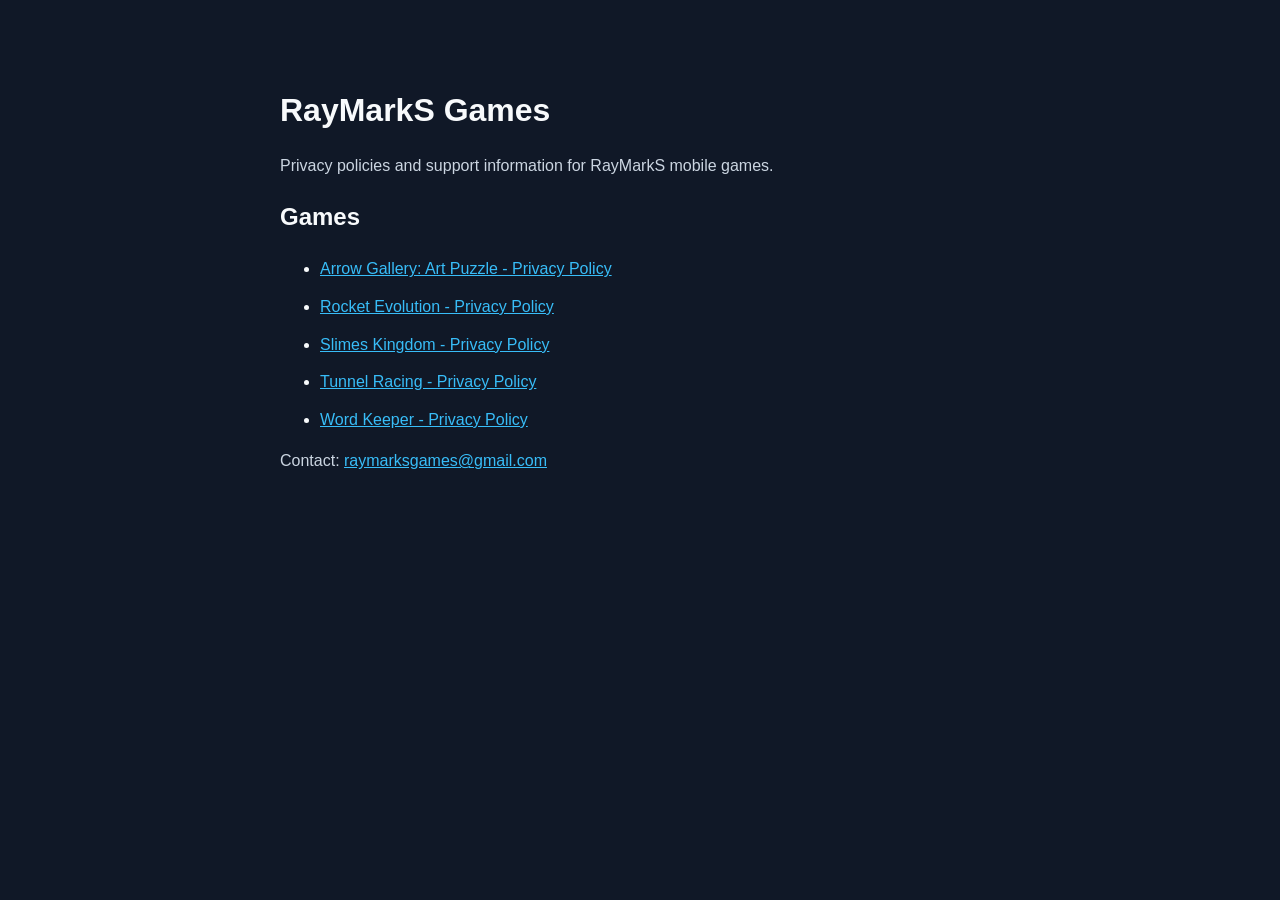
==== index.html @ 19efbc7d "Add initial index.html for RayMarkS Games" ====
<!doctype html>
<html lang="en">
<head>
  <meta charset="utf-8">
  <meta name="viewport" content="width=device-width, initial-scale=1">
  <title>RayMarkS Games</title>
  <style>
    body {
      margin: 0;
      font-family: Arial, sans-serif;
      background: #101827;
      color: #f8fafc;
      line-height: 1.6;
    }

    main {
      max-width: 720px;
      margin: 0 auto;
      padding: 64px 24px;
    }

    h1 {
      margin-bottom: 8px;
    }

    p {
      color: #cbd5e1;
    }

    a {
      color: #38bdf8;
    }

    li {
      margin: 12px 0;
    }
  </style>
</head>
<body>
  <main>
    <h1>RayMarkS Games</h1>
    <p>Privacy policies and support information for RayMarkS mobile games.</p>

    <h2>Games</h2>
    <ul>
      <li><a href="arrow-gallery/privacy/">Arrow Gallery: Art Puzzle - Privacy Policy</a></li>
      <li><a href="rocket-evolution/privacy/">Rocket Evolution - Privacy Policy</a></li>
      <li><a href="slimes-kingdom/privacy/">Slimes Kingdom - Privacy Policy</a></li>
      <li><a href="tunnel-racing/privacy/">Tunnel Racing - Privacy Policy</a></li>
      <li><a href="word-keeper/privacy/">Word Keeper - Privacy Policy</a></li>
    </ul>

    <p>Contact: <a href="mailto:raymarksgames@gmail.com">raymarksgames@gmail.com</a></p>
  </main>
</body>
</html>
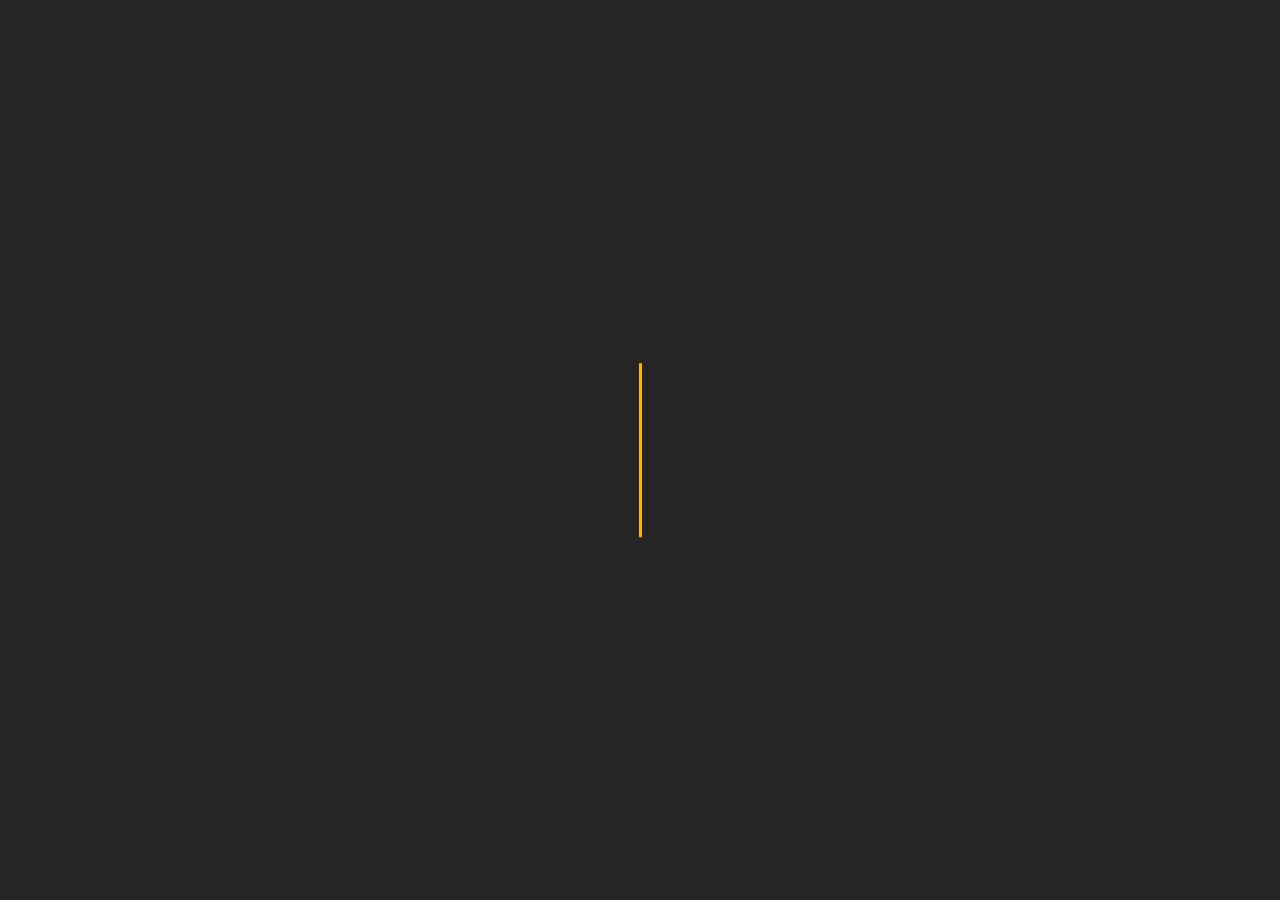
==== commit fa4d8eaa: "Route Pages homepage to portfolio" ====
--- a/index.html
+++ b/index.html
@@ -3,54 +3,10 @@
 <head>
   <meta charset="utf-8">
   <meta name="viewport" content="width=device-width, initial-scale=1">
+  <meta http-equiv="refresh" content="0; url=site/dark.html">
   <title>RayMarkS Games</title>
-  <style>
-    body {
-      margin: 0;
-      font-family: Arial, sans-serif;
-      background: #101827;
-      color: #f8fafc;
-      line-height: 1.6;
-    }
-
-    main {
-      max-width: 720px;
-      margin: 0 auto;
-      padding: 64px 24px;
-    }
-
-    h1 {
-      margin-bottom: 8px;
-    }
-
-    p {
-      color: #cbd5e1;
-    }
-
-    a {
-      color: #38bdf8;
-    }
-
-    li {
-      margin: 12px 0;
-    }
-  </style>
 </head>
 <body>
-  <main>
-    <h1>RayMarkS Games</h1>
-    <p>Privacy policies and support information for RayMarkS mobile games.</p>
-
-    <h2>Games</h2>
-    <ul>
-      <li><a href="arrow-gallery/privacy/">Arrow Gallery: Art Puzzle - Privacy Policy</a></li>
-      <li><a href="rocket-evolution/privacy/">Rocket Evolution - Privacy Policy</a></li>
-      <li><a href="slimes-kingdom/privacy/">Slimes Kingdom - Privacy Policy</a></li>
-      <li><a href="tunnel-racing/privacy/">Tunnel Racing - Privacy Policy</a></li>
-      <li><a href="word-keeper/privacy/">Word Keeper - Privacy Policy</a></li>
-    </ul>
-
-    <p>Contact: <a href="mailto:raymarksgames@gmail.com">raymarksgames@gmail.com</a></p>
-  </main>
+  <p><a href="site/dark.html">Open RayMarkS Games</a></p>
 </body>
 </html>
